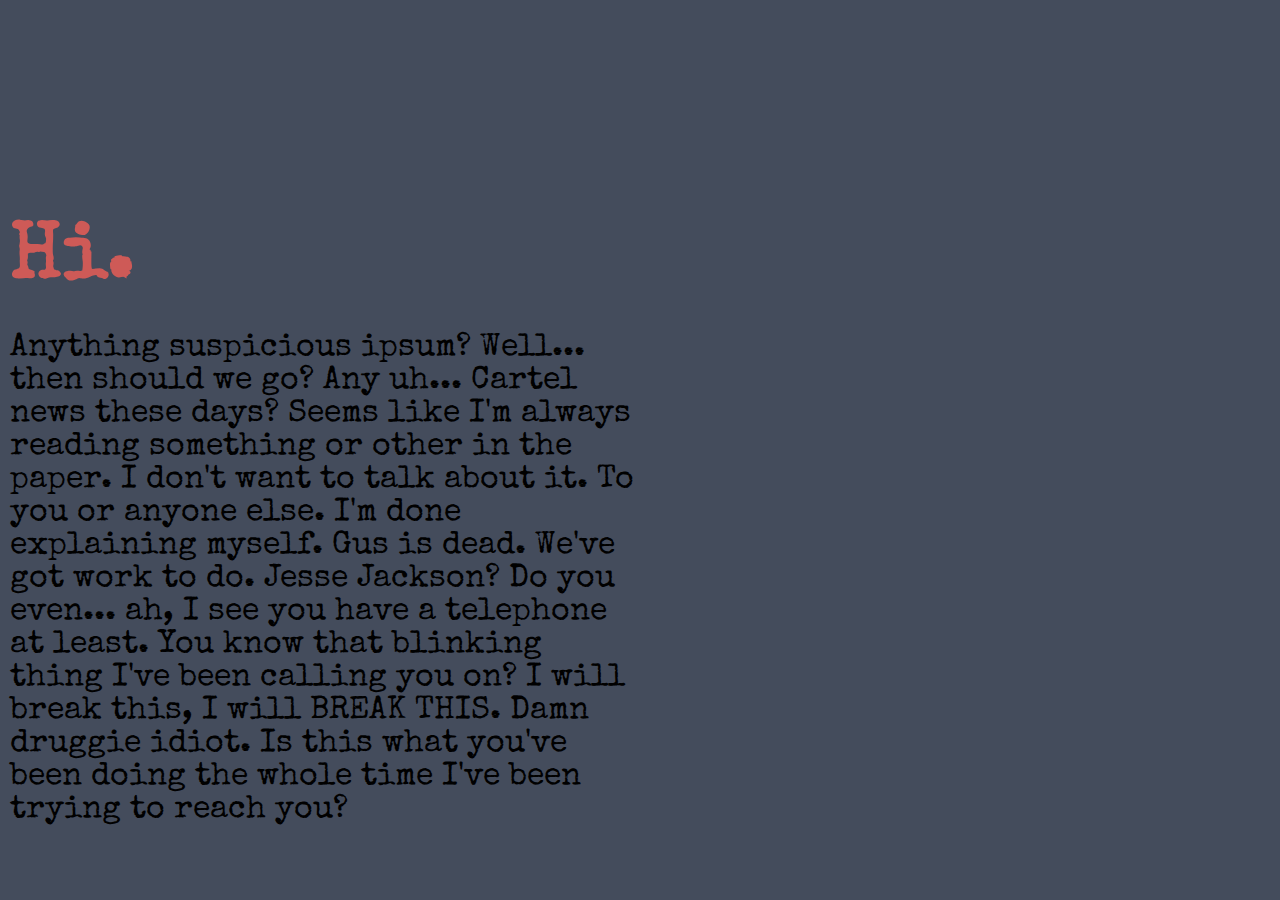
==== content.html @ 4366f4e5 "initial commit" ====
<!DOCTYPE html>
<html lang="en">
  <head>
    <meta charset="utf-8">
    <meta http-equiv="X-UA-Compatible" content="IE=edge">
    <meta name="viewport" content="width=device-width, initial-scale=1">
    <!-- The above 3 meta tags *must* come first in the head; any other head content must come *after* these tags -->

    <title>Hello World!</title>

    <!--<link rel="stylesheet" href="https://maxcdn.bootstrapcdn.com/bootstrap/3.3.5/css/bootstrap.min.css">-->
    <!-- Bootstrap core CSS -->
    <link href='https://fonts.googleapis.com/css?family=Special+Elite' rel='stylesheet' type='text/css'>
    <link href='https://fonts.googleapis.com/css?family=Special+Elite' rel='stylesheet' type='text/css'>

    <link rel="stylesheet" href="css/style.css">
    <!-- Custom styles for this template go here -->


    <!-- HTML5 shim and Respond.js for IE8 support of HTML5 elements and media queries -->
    <!--[if lt IE 9]>
      <script src="https://oss.maxcdn.com/html5shiv/3.7.2/html5shiv.min.js"></script>
      <script src="https://oss.maxcdn.com/respond/1.4.2/respond.min.js"></script>
    <![endif]-->
  </head>

  <body class='content-body'>

    <div class='content-container'>
      <div class='content-sub'>
        <div class='content-item one'>
          <div class='greet'><h1>Hi.</h1></div>
        </div>
        <div class='content-item two'>
          <p>Anything suspicious ipsum? Well... then should we go? Any uh... Cartel news these days? Seems like I'm always reading something or other in the paper. I don't want to talk about it. To you or anyone else. I'm done explaining myself. Gus is dead. We've got work to do. 

          Jesse Jackson? Do you even... ah, I see you have a telephone at least. You know that blinking thing I've been calling you on? I will break this, I will BREAK THIS. Damn druggie idiot. Is this what you've been doing the whole time I've been trying to reach you? </p>
        </div>
    </div>  

    <script src="https://ajax.googleapis.com/ajax/libs/jquery/1.11.3/jquery.min.js"></script><!--jq for bootstrap-->

    <!--<script src="https://maxcdn.bootstrapcdn.com/bootstrap/3.3.5/js/bootstrap.min.js"></script><!--js for bootstrap-->

  </body>
</html>
---- css/style.css ----
body {
	margin: 0;
	background-color: #444c5c;
}

.main-container {
	display: -webkit-flex; /* Safari */
  display: flex;
  min-height: 100vh;
  -webkit-justify-content: center;
  justify-content: center;
  /*centers horizontal*/
  -webkit-align-items: center;
  align-items: center;
  /*centers vertical*/
}

.index-link {
	font-family: 'special elite', cursive;
	text-decoration: none;
	color: #000;
	transition: 700ms;
	-webkit-transition: all 700ms ease;
  -moz-transition: all 700ms ease;
  -ms-transition: all 700ms ease;
  -o-transition: all 700ms ease;
}

.index-link:hover {
	font-size: 10em;
	transition: 900ms ease;
	-webkit-transition: all 900ms ease;
  -moz-transition: all 900ms ease;
  -ms-transition: all 900ms ease;
  -o-transition: all 900ms ease;
}

.content-body {
	background-color: #444c5c;
}

.content-container {
	display: -webkit-flex; /* Safari */
  display: flex;
  min-height: 100vh;
  flex-direction: column;
  -webkit-align-items: flex-start;
  align-items: flex-start;
}

.content-sub {
  display: -webkit-flex; /* Safari */
  display: flex;
  flex-direction: column;
  height: 100vh;
  width: 50%;
  -webkit-justify-content: center;
  justify-content: center;
 }

.one {
 	flex-grow: 1;
 	display: flex;
 	-webkit-align-items: flex-end;
  align-items: flex-end;
  -webkit-justify-content: flex-start; /* Safari */
  justify-content: flex-start;
}
.one h1 {
 	font-family: 'Special Elite', cursive; 	
 	color: #ce5a57;
 	margin-bottom: 0;
 	font-size: 5em; 
}
.greet {
	margin-left: 1.5%;
}
.two {
 	flex-grow: .25;
}
.two p {
	font-family: 'special elite', cursive;
	color: #000;
	margin-left: 1.5%;
	font-size: 2em;
}
 
@media screen 
  and (max-width: 1024px) { 
  	.one h1 {
  		font-size: 5em;
  	}
  	.two p {
  		font-size: 1.5em;
  	}
} 

@media screen 
  and (max-width: 773px) and (max-height: 773px) {
  	.one h1 {
  		font-size: 3em;
  	}
  	.two p {
  		font-size: 1.10em;
  	}
}

@media screen 
  and (max-height: 568px) {
  	.one h1 {
  		font-size: 3em;
  	}
  	.two p {
  		font-size: 1em;
  	}
]

@media screen 
  and (max-width: 568px) and (max-height: 320px) {
  	.one h1 {
  		font-size: 3em;
  	}
  	.two p {
  		font-size: .5em;
  	}
]
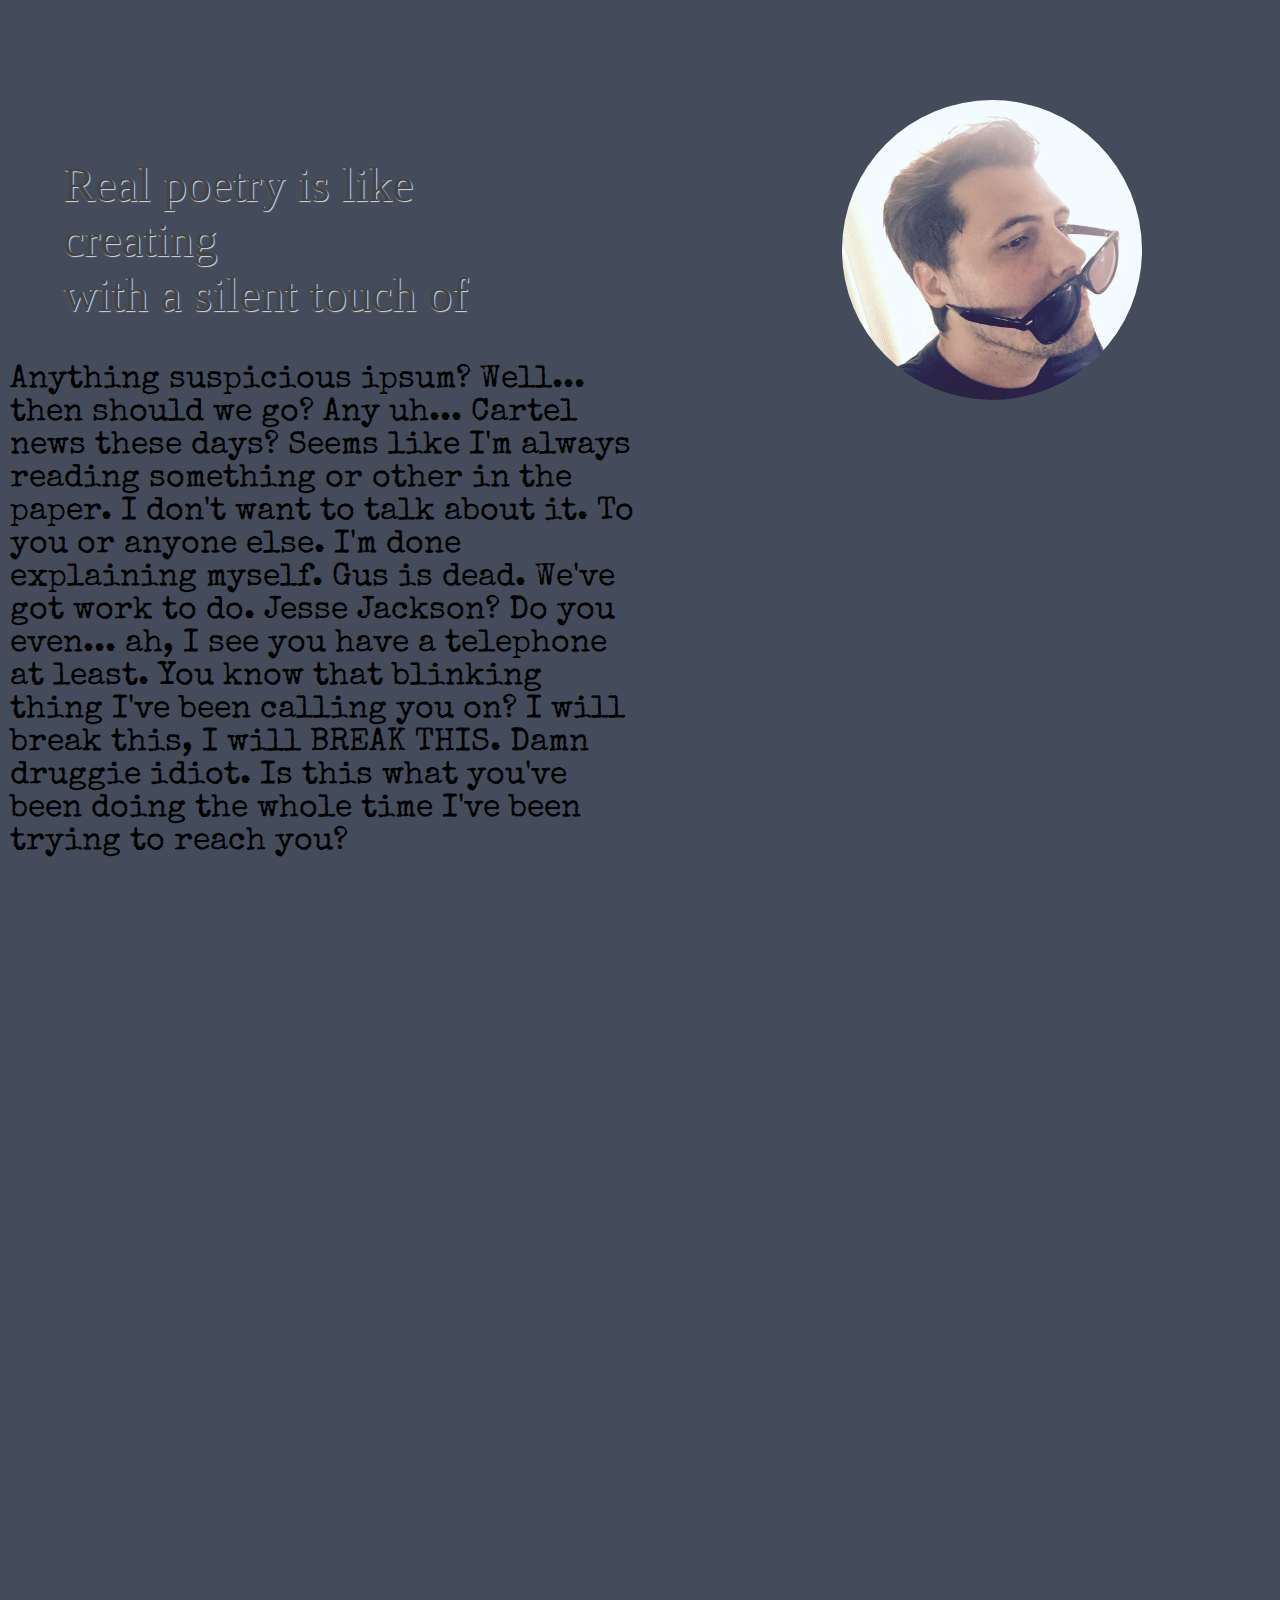
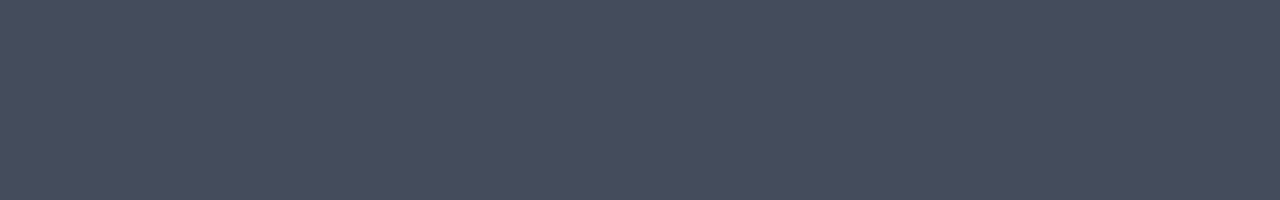
==== commit 502291bf: "scrolling words" ====
--- a/content.html
+++ b/content.html
@@ -28,8 +28,36 @@
 
     <div class='content-container'>
       <div class='content-sub'>
+        <div class="inner">
+          <a href="#" class="image avatar"><img src="img/bsb2.jpg" alt="" /></a>
+        </div>
         <div class='content-item one'>
-          <div class='greet'><h1>Hi.</h1></div>
+          <div class='greet'>
+            <section class="rw-wrapper">
+  <h2 class="rw-sentence">
+    <span>Real poetry is like</span>
+    <span>creating</span>
+    <div class="rw-words rw-words-1">
+      <span>breathtaking moments</span>
+      <span>lovely sounds</span>
+      <span>incredible magic</span>
+      <span>unseen experiences</span>
+      <span>happy feelings</span>
+      <span>beautiful butterflies</span>
+    </div>
+    <br />
+    <span>with a silent touch of</span>
+    <div class="rw-words rw-words-2">
+      <span>sugar</span>
+      <span>spice</span>
+      <span>colors</span>
+      <span>happiness</span>
+      <span>wonder</span>
+      <span>happiness</span>
+    </div>
+  </h2>
+</section>
+          </div>
         </div>
         <div class='content-item two'>
           <p>Anything suspicious ipsum? Well... then should we go? Any uh... Cartel news these days? Seems like I'm always reading something or other in the paper. I don't want to talk about it. To you or anyone else. I'm done explaining myself. Gus is dead. We've got work to do. 
@@ -37,6 +65,15 @@
           Jesse Jackson? Do you even... ah, I see you have a telephone at least. You know that blinking thing I've been calling you on? I will break this, I will BREAK THIS. Damn druggie idiot. Is this what you've been doing the whole time I've been trying to reach you? </p>
         </div>
     </div>  
+    <div class='content-container'>
+      <div class='content-sub'>
+        <div class='content-item one'>
+          
+        </div>
+        <div class='content-item two'>
+          
+        </div>
+    </div>
 
     <script src="https://ajax.googleapis.com/ajax/libs/jquery/1.11.3/jquery.min.js"></script><!--jq for bootstrap-->
 
--- a/css/style.css
+++ b/css/style.css
@@ -29,12 +29,23 @@
 }
 
 .index-link:hover {
-	font-size: 10em;
+	font-size: 10vw;
 	transition: 900ms ease;
 	-webkit-transition: all 900ms ease;
   -moz-transition: all 900ms ease;
   -ms-transition: all 900ms ease;
   -o-transition: all 900ms ease;
+}
+
+.inner img {
+    width: 40%; /* you can use % */
+    height: auto;
+    position: absolute;
+    right: 10%;
+    top: 10%;
+    width: 300px;
+    padding: 10px;
+    border-radius: 50%;
 }
 
 .content-body {
@@ -86,6 +97,83 @@
 	margin-left: 1.5%;
 	font-size: 2em;
 }
+
+.rw-wrapper{
+  width: 80%;
+  position: relative;
+  margin: 110px auto 0 auto;
+  font-family: 'Bree Serif';
+  padding: 10px;
+}
+
+.rw-sentence{
+  margin: 0;
+  text-align: left;
+  text-shadow: 1px 1px 1px rgba(255,255,255,0.8);
+}
+
+.rw-sentence span{
+  color: #444;
+  white-space: nowrap;
+  font-size: 200%;
+  font-weight: normal;
+}
+
+.rw-words{
+  display: inline;
+  text-indent: 10px;
+}
+
+.rw-words span{
+  position: absolute;
+  opacity: 0;
+  overflow: hidden;
+  width: 100%;
+  color: #6b969d;
+}
+
+.rw-words-1 span{
+  animation: rotateWordsFirst 18s linear infinite 0s;
+}
+.rw-words-2 span{
+  animation: rotateWordsSecond 18s linear infinite 0s;
+}
+.rw-words span:nth-child(2) { 
+  animation-delay: 3s; 
+  color: #6b889d;
+}
+.rw-words span:nth-child(3) { 
+  animation-delay: 6s; 
+  color: #6b739d; 
+}
+.rw-words span:nth-child(4) { 
+  animation-delay: 9s; 
+  color: #7a6b9d;
+}
+.rw-words span:nth-child(5) { 
+  animation-delay: 12s; 
+  color: #8d6b9d;
+}
+.rw-words span:nth-child(6) {  
+  animation-delay: 15s; 
+  color: #9b6b9d;
+}
+
+@keyframes rotateWordsFirst {
+    0% { opacity: 1; animation-timing-function: ease-in; height: 0px; }
+    8% { opacity: 1; height: 60px; }
+    19% { opacity: 1; height: 60px; }
+  25% { opacity: 0; height: 60px; }
+    100% { opacity: 0; }
+}
+
+@keyframes rotateWordsSecond {
+    0% { opacity: 1; animation-timing-function: ease-in; width: 0px; }
+    10% { opacity: 0.3; width: 0px; }
+  20% { opacity: 1; width: 100%; }
+    27% { opacity: 0; width: 100%; }
+    100% { opacity: 0; }
+}
  
 @media screen 
   and (max-width: 1024px) { 
